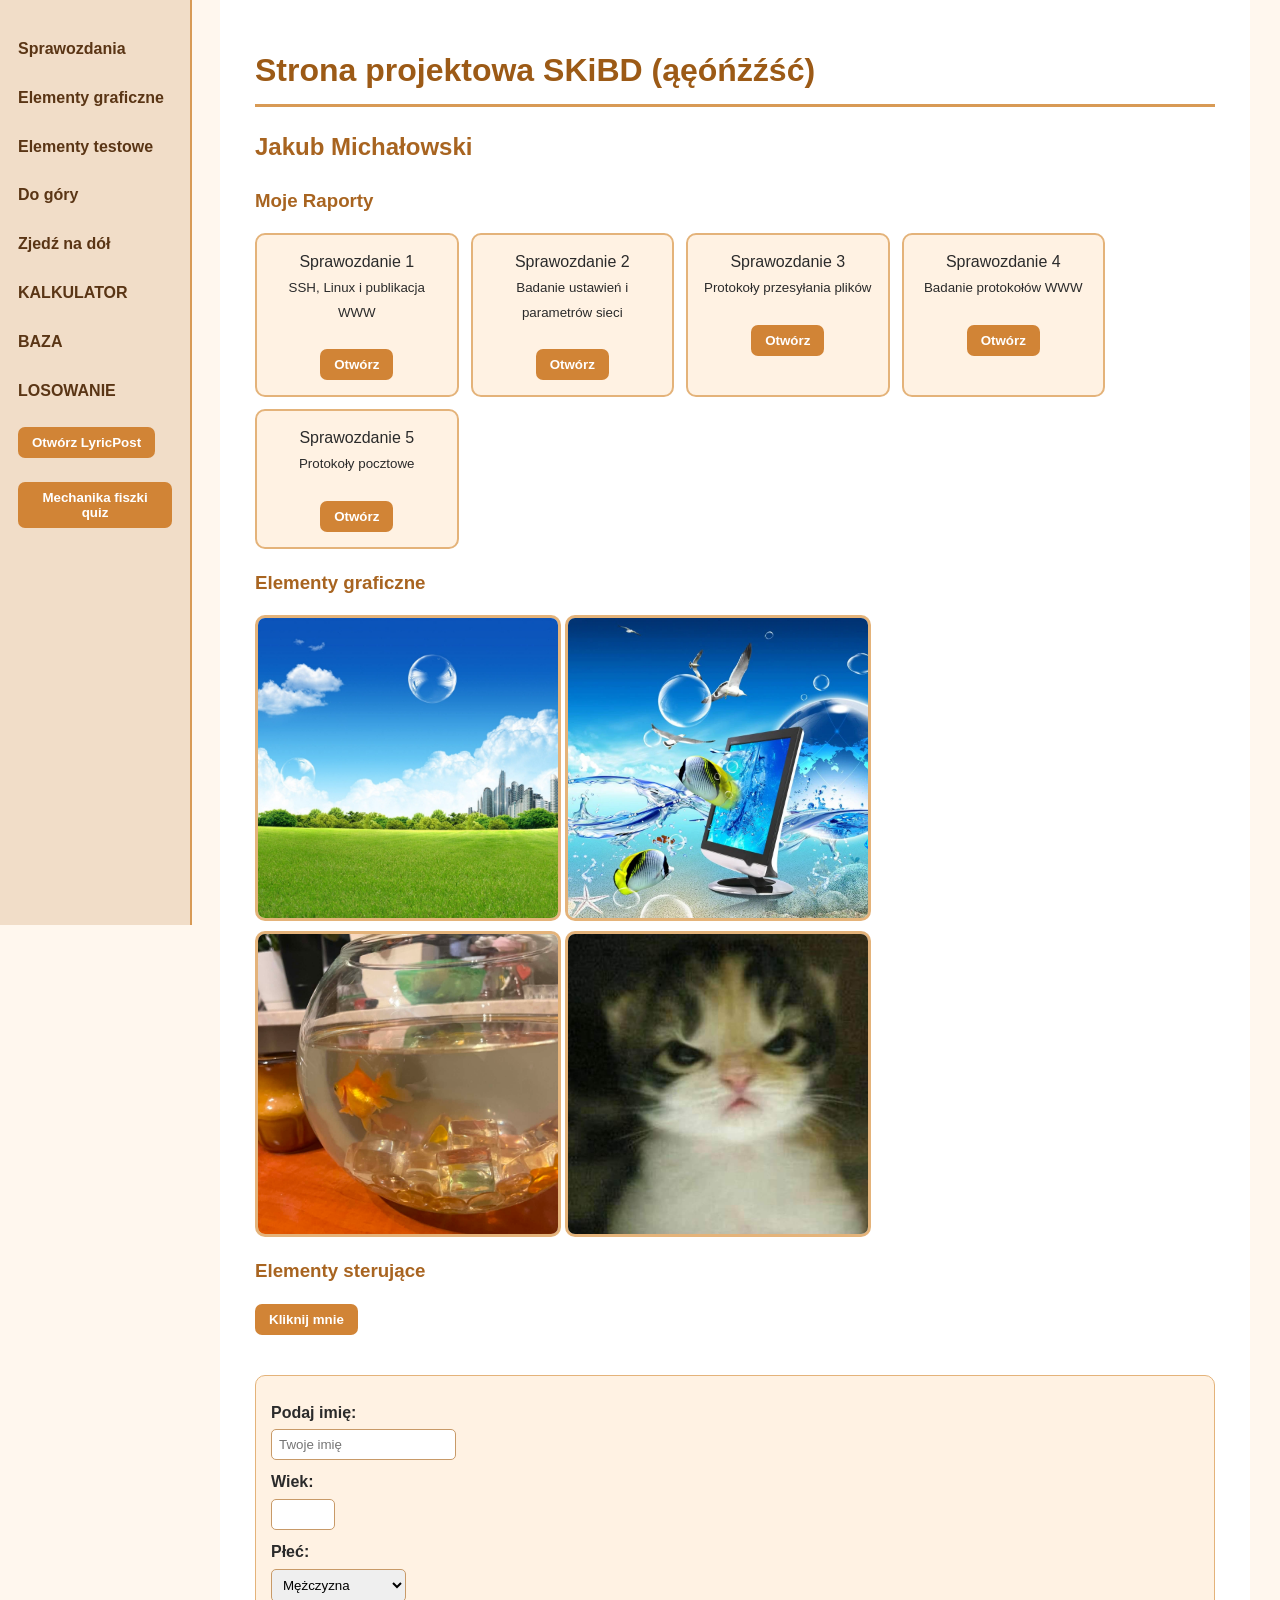
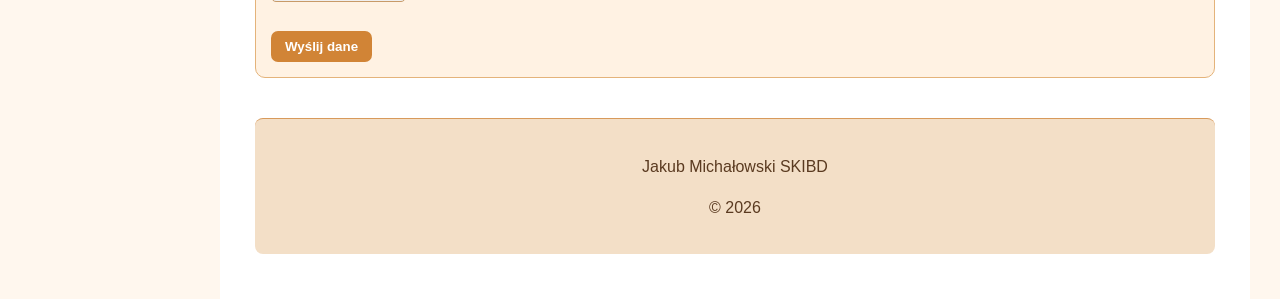
==== strona/index.html @ 9aef87c1 "Add files via upload" ====
<!DOCTYPE html>
<html lang="pl">
<head>
    <meta charset="UTF-8">
    <link rel="stylesheet" href="style.css">
    <link rel="icon" type="image/png" href="bedi.jpg.png">
    <title>Strona Projektowa - Kuba Michałowski</title>
</head>
<body>
<div class="sidebar">
    <a href="#sekcja-sprawozdania">Sprawozdania</a>
    <a href="#sekcja-grafika">Elementy graficzne</a>
    <a href="#sekcja-sterowanie">Elementy testowe</a>
    <a href="#naglowek">Do góry</a>
    <a href="#stopka">Zjedź na dół</a>
    <a href="kalkulator.php">KALKULATOR</a>
    <a href="baza.php">BAZA</a>
    <a href="losowanie.php">LOSOWANIE</a>
    <a href="lyricpost-master/lyricpost-master/index.html">
    <button>Otwórz LyricPost</button>
    <a href="mechanika1_fiszki_quiz_egzamin.html">
    <button>Mechanika fiszki quiz</button>
</a>
</div>

<div class="container">
    <h1 id="naglowek">Strona projektowa SKiBD (ąęóńżźść)</h1>
    <h2>Jakub Michałowski</h2>
    

    <h3 id="sekcja-sprawozdania">Moje Raporty</h3>
    <div class="reports-grid">
        <div class="report-item">
            Sprawozdanie 1<br>
            <small>SSH, Linux i publikacja WWW</small><br><br>
            <a href="raport1.html"><button>Otwórz</button></a>
        </div>
        <div class="report-item">
            Sprawozdanie 2<br>
            <small>Badanie ustawień i parametrów sieci</small><br><br>
            <a href="raport2.html"><button>Otwórz</button></a>
        </div>
        <div class="report-item">
            Sprawozdanie 3<br>
            <small>Protokoły przesyłania plików</small><br><br>
            <a href="raport3.html"><button>Otwórz</button></a>
        </div>
        <div class="report-item">
            Sprawozdanie 4<br>
            <small>Badanie protokołów WWW</small><br><br>
            <a href="raport4.html"><button>Otwórz</button></a>
        </div>
        <div class="report-item">
            Sprawozdanie 5<br>
            <small>Protokoły pocztowe</small><br><br>
            <a href="raport5.html"><button>Otwórz</button></a>
        </div>
        
        
    </div>

    <h3 id="sekcja-grafika">Elementy graficzne</h3>
    <div class="graphics-grid">
        <img src="grafika1.jpg" alt="Grafika 1">
        <img src="grafika2.jpg" alt="Grafika 2">
        <img src="grafika3.jpg" alt="Grafika 3">
        <img src="grafika4.jpg" alt="Grafika 4">
    </div>

    <h3 id="sekcja-sterowanie">Elementy sterujące</h3>
    <button type="button" onclick="alert('Zdecydowanie działa')">Kliknij mnie</button>

    <br><br>
    <form id="stopka-formularz">
        <label for="imie">Podaj imię:</label>
        <input type="text" id="imie" name="imie" placeholder="Twoje imię">

        <label for="wiek">Wiek:</label>
        <input type="number" id="wiek" name="wiek" min="0" max="100">

        <label for="plec">Płeć:</label>
        <select id="plec" name="plec">
            <option value="m">Mężczyzna</option>
            <option value="k">Kobieta</option>
            <option value="inna">Inna / nie podaję</option>
        </select>

        <br><br>
        <input type="submit" value="Wyślij dane">
    </form>

    <footer id="stopka">
        <p>Jakub Michałowski SKIBD</p>
        <p>&copy; 2026</p>
    </footer>

    </div>

</body>
</html>
---- strona/style.css ----
body {
    margin: 0;
    font-family: Arial, Helvetica, sans-serif;
    background: #fff7ee;
    color: #2b2b2b;
    line-height: 1.55;
}

.sidebar {
    position: fixed;
    top: 0;
    left: 0;
    width: 190px;
    height: 100%;
    background: #f1ddc8;
    border-right: 2px solid #d89a55;
    padding-top: 25px;
}

.sidebar a {
    display: block;
    padding: 12px 18px;
    color: #5a3515;
    text-decoration: none;
    font-weight: bold;
}

.sidebar a:hover {
    background: #e8c8a5;
}

.container, .report-container {
    max-width: 980px;
    margin: 0 auto;
    padding: 25px 35px 45px 35px;
    background: #ffffff;
    min-height: 100vh;
}

.container {
    margin-left: 220px;
    margin-right: 30px;
}

h1 {
    color: #9c5a16;
    border-bottom: 3px solid #d89a55;
    padding-bottom: 8px;
}

h2, h3 {
    color: #a86420;
}

p {
    margin-bottom: 14px;
}

a {
    color: #a85f1d;
}

button, input[type="submit"] {
    background: #d18436;
    color: white;
    border: none;
    border-radius: 7px;
    padding: 8px 14px;
    cursor: pointer;
    font-weight: bold;
}

button:hover, input[type="submit"]:hover {
    background: #ad6c2b;
}

.reports-grid {
    display: grid;
    grid-template-columns: repeat(auto-fit, minmax(170px, 1fr));
    gap: 12px;
    max-width: 850px;
}

.report-item {
    border: 2px solid #e4b37a;
    border-radius: 10px;
    padding: 15px;
    background: #fff2e3;
    text-align: center;
}

.graphics-grid {
    display: grid;
    grid-template-columns: 1fr 1fr;
    gap: 10px;
    max-width: 610px;
}

.graphics-grid img {
    width: 100%;
    aspect-ratio: 1 / 1;
    object-fit: cover;
    border-radius: 10px;
    border: 3px solid #e4b37a;
    background: #f7e6d1;
}

form {
    margin-top: 15px;
    padding: 15px;
    background: #fff2e3;
    border: 1px solid #e4b37a;
    border-radius: 10px;
}

label {
    display: block;
    margin-top: 10px;
    font-weight: bold;
}

input, select, textarea {
    padding: 7px;
    margin-top: 4px;
    border: 1px solid #c89a68;
    border-radius: 5px;
    max-width: 100%;
}

code {
    background: #f7e6d1;
    padding: 2px 5px;
    border-radius: 4px;
    font-family: Consolas, "Courier New", monospace;
}

pre {
    background: #2b2119;
    color: #fff7ee;
    padding: 14px;
    border-radius: 8px;
    overflow-x: auto;
}

pre code {
    background: transparent;
    color: inherit;
    padding: 0;
}

table {
    width: 100%;
    border-collapse: collapse;
    margin: 12px 0 20px 0;
}

th, td {
    border: 1px solid #d5aa7a;
    padding: 8px;
    vertical-align: top;
}

th {
    background: #f1ddc8;
    color: #5a3515;
}

.placeholder {
    color: #8a4c0f;
    background: #fff2e3;
    border: 1px dashed #d18436;
    padding: 1px 4px;
    border-radius: 4px;
}

.note, .warnbox {
    background: #fff2e3;
    border-left: 4px solid #d18436;
    padding: 10px;
    border-radius: 6px;
}

.delete-form {
    border: none;
    background: transparent;
    padding: 0;
    margin: 0;
    box-shadow: none;
}

td form.delete-form {
    background: none !important;
    border: none !important;
    padding: 0 !important;
    margin: 0 !important;
    box-shadow: none !important;
    border-radius: 0 !important;
    width: auto !important;
    display: inline !important;
}

td form.delete-form input.delete-button {
    background: #d9822b;
    color: white;
    border: none;
    padding: 8px 16px;
    border-radius: 5px;
    cursor: pointer;
    font-weight: bold;
}

footer {
    margin-top: 40px;
    padding: 20px;
    text-align: center;
    background-color: #f3dfc7;
    color: #5a3a20;
    border-top: 1px solid #d89a5b;
    border-radius: 8px;
    width: 100%;
    box-sizing: border-box;
}

@media (max-width: 800px) {
    .sidebar {
        position: static;
        width: 100%;
        height: auto;
        padding-top: 0;
    }

    .container {
        margin: 0;
        padding: 20px;
    }

    .report-container {
        padding: 20px;
    }

    .graphics-grid {
        grid-template-columns: 1fr;
    }
}
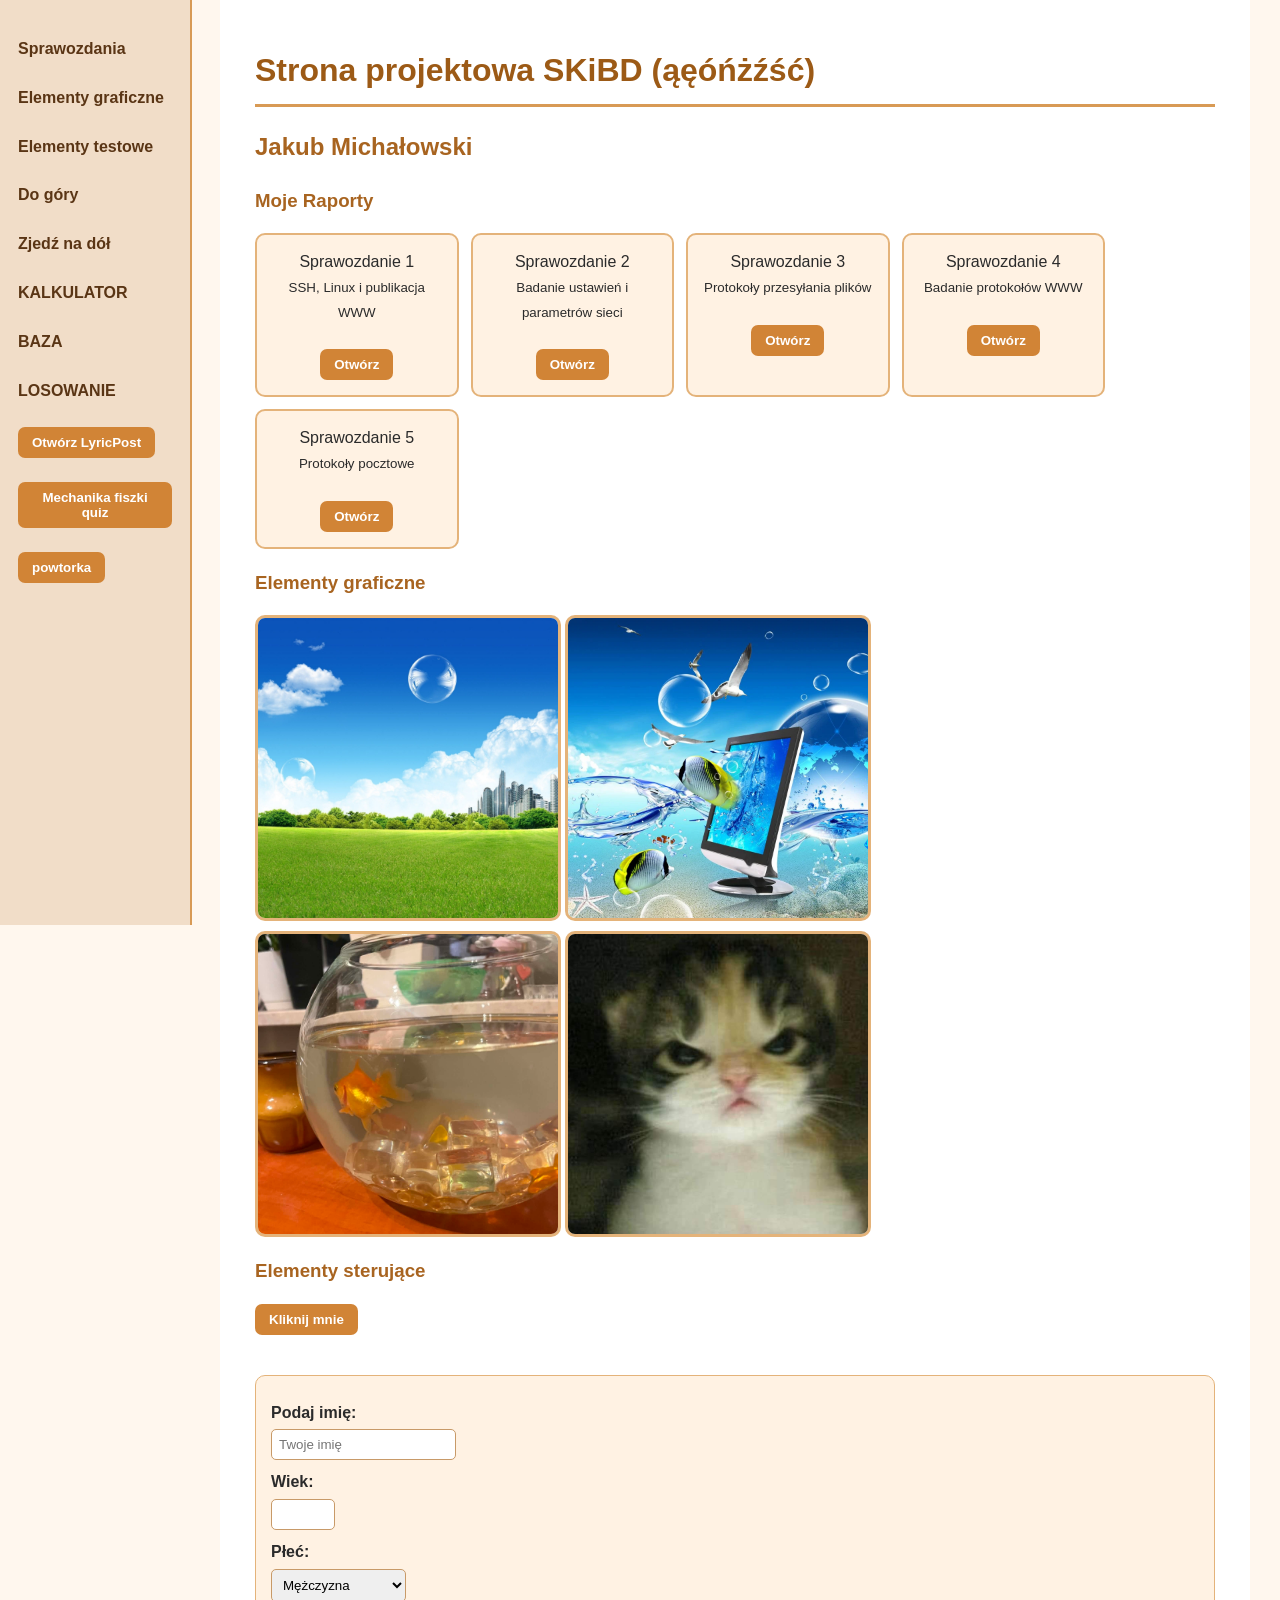
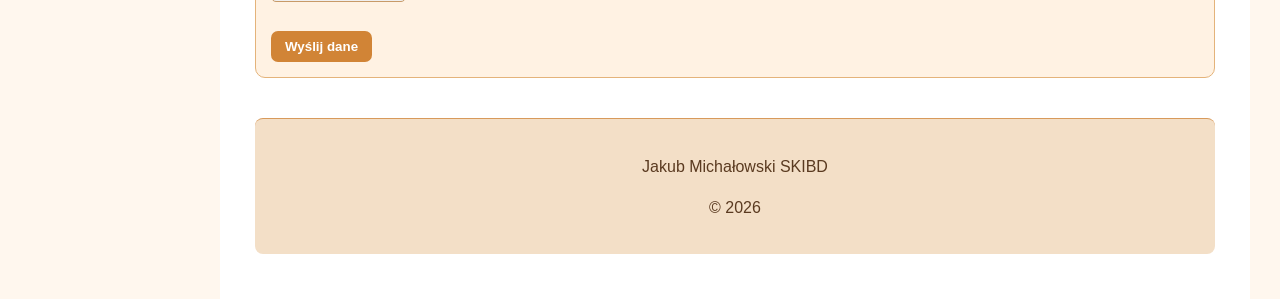
==== commit feaa05bd: "Update index.html" ====
--- a/strona/index.html
+++ b/strona/index.html
@@ -20,6 +20,8 @@
     <button>Otwórz LyricPost</button>
     <a href="mechanika1_fiszki_quiz_egzamin.html">
     <button>Mechanika fiszki quiz</button>
+    <a href="powtorka_do_obrony.html">
+    <button>powtorka</button>
 </a>
 </div>
 
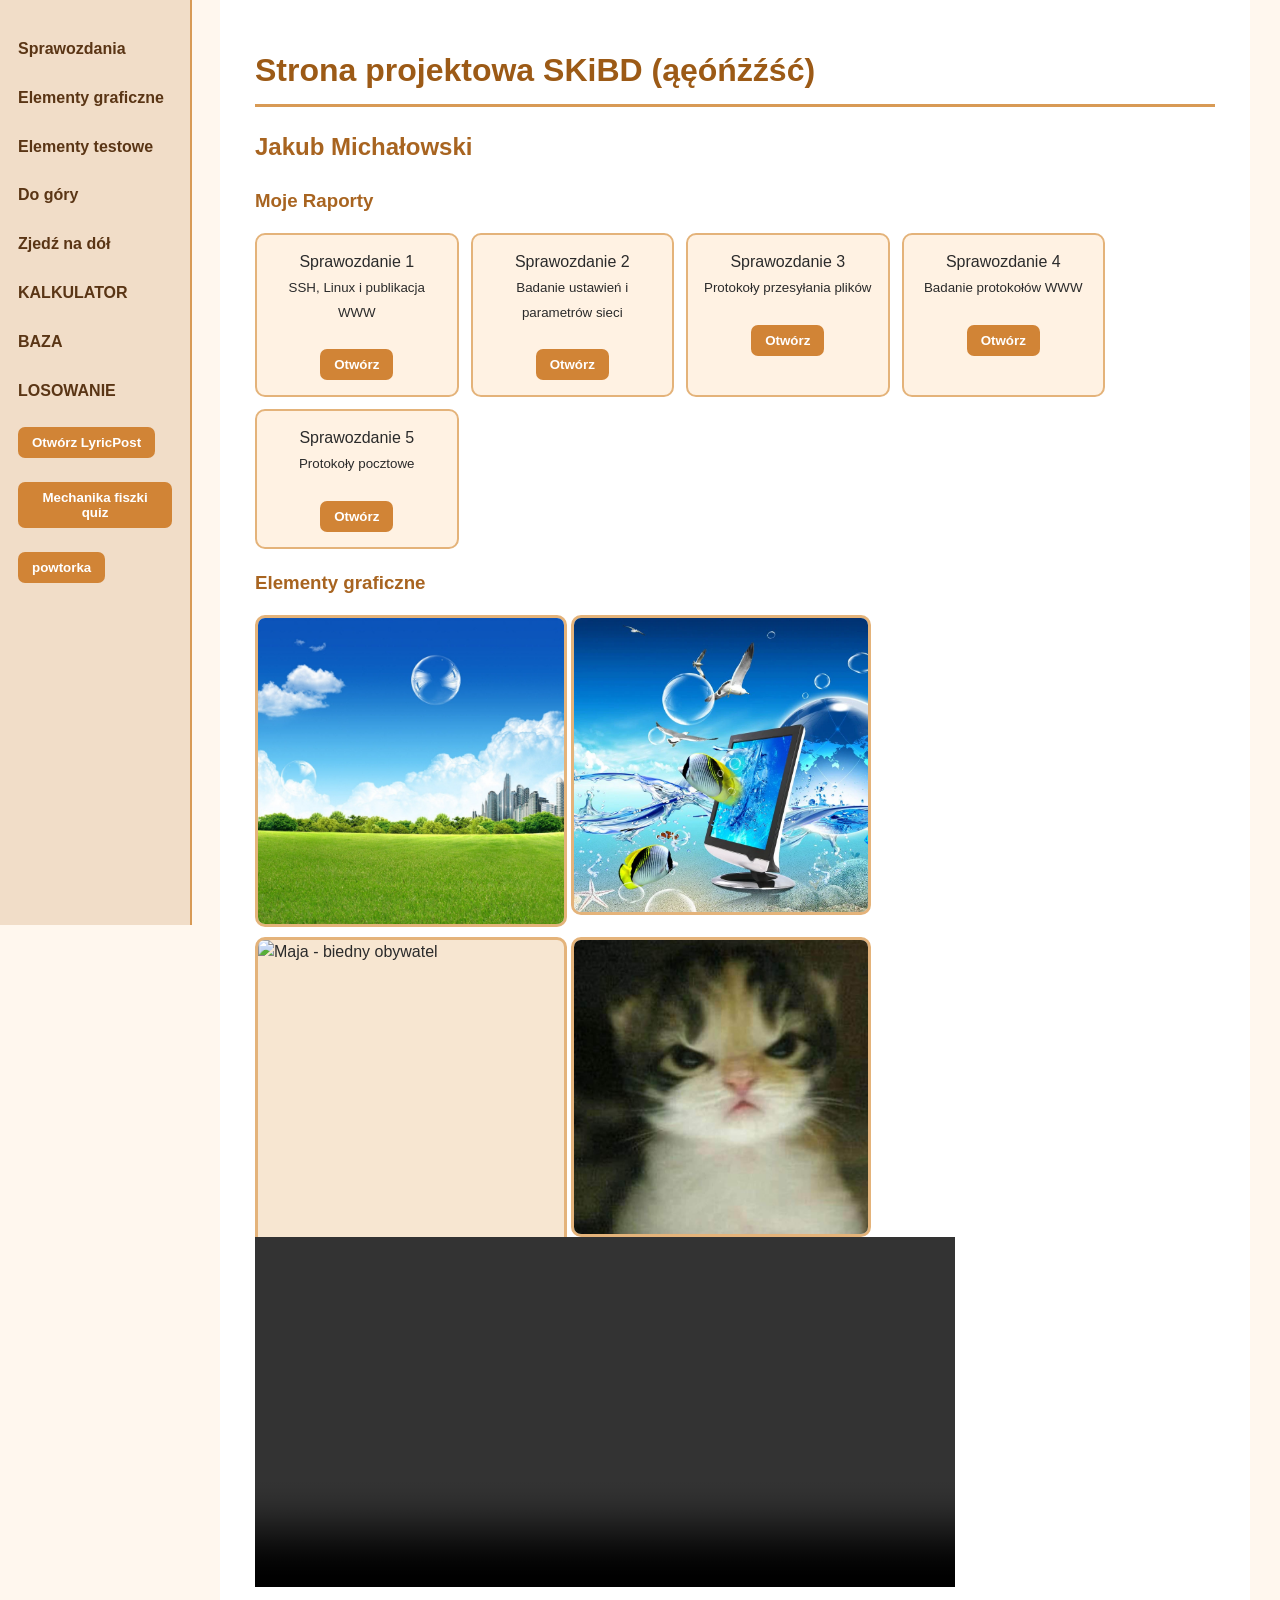
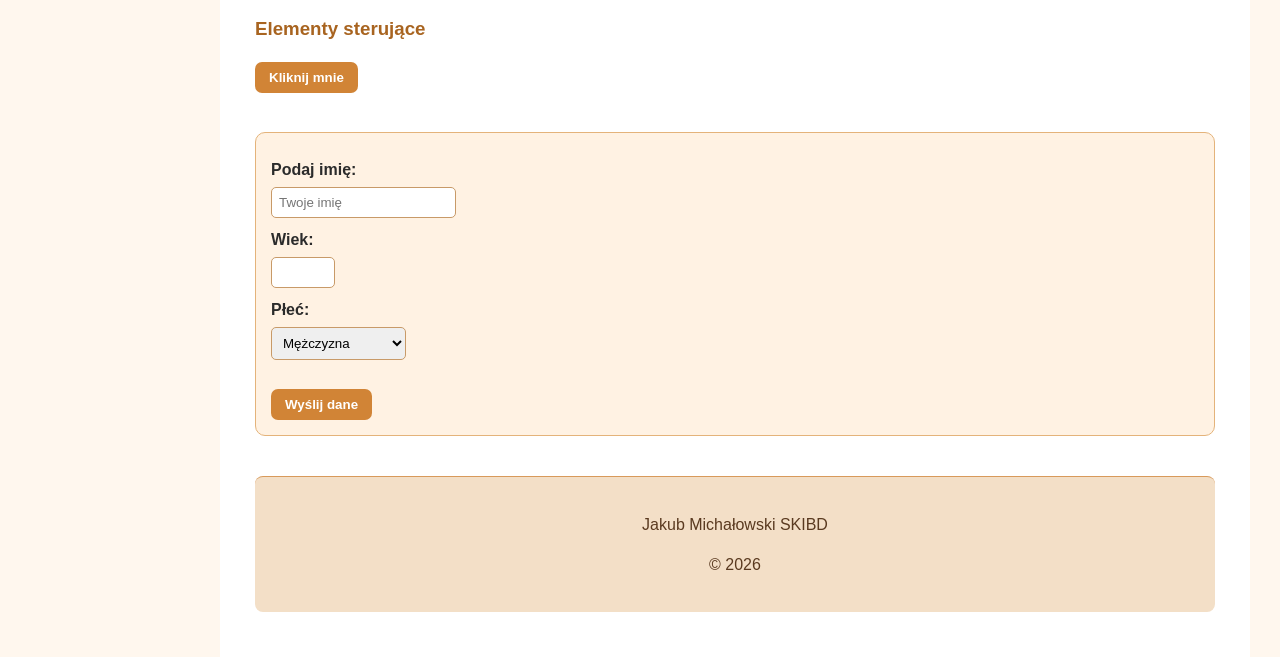
==== commit 69ce02eb: "Update index.html" ====
--- a/strona/index.html
+++ b/strona/index.html
@@ -65,10 +65,15 @@
     <div class="graphics-grid">
         <img src="grafika1.jpg" alt="Grafika 1">
         <img src="grafika2.jpg" alt="Grafika 2">
-        <img src="grafika3.jpg" alt="Grafika 3">
+        <img src="Maja - biedny obywatel.jpg" alt="Maja - biedny obywatel">
         <img src="grafika4.jpg" alt="Grafika 4">
     </div>
 
+    <video controls style="width: 100%; max-width: 700px;">
+    <source src="film.mp4" type="video/mp4">
+    Twoja przeglądarka nie obsługuje odtwarzania filmów.
+    </video>
+    
     <h3 id="sekcja-sterowanie">Elementy sterujące</h3>
     <button type="button" onclick="alert('Zdecydowanie działa')">Kliknij mnie</button>
 
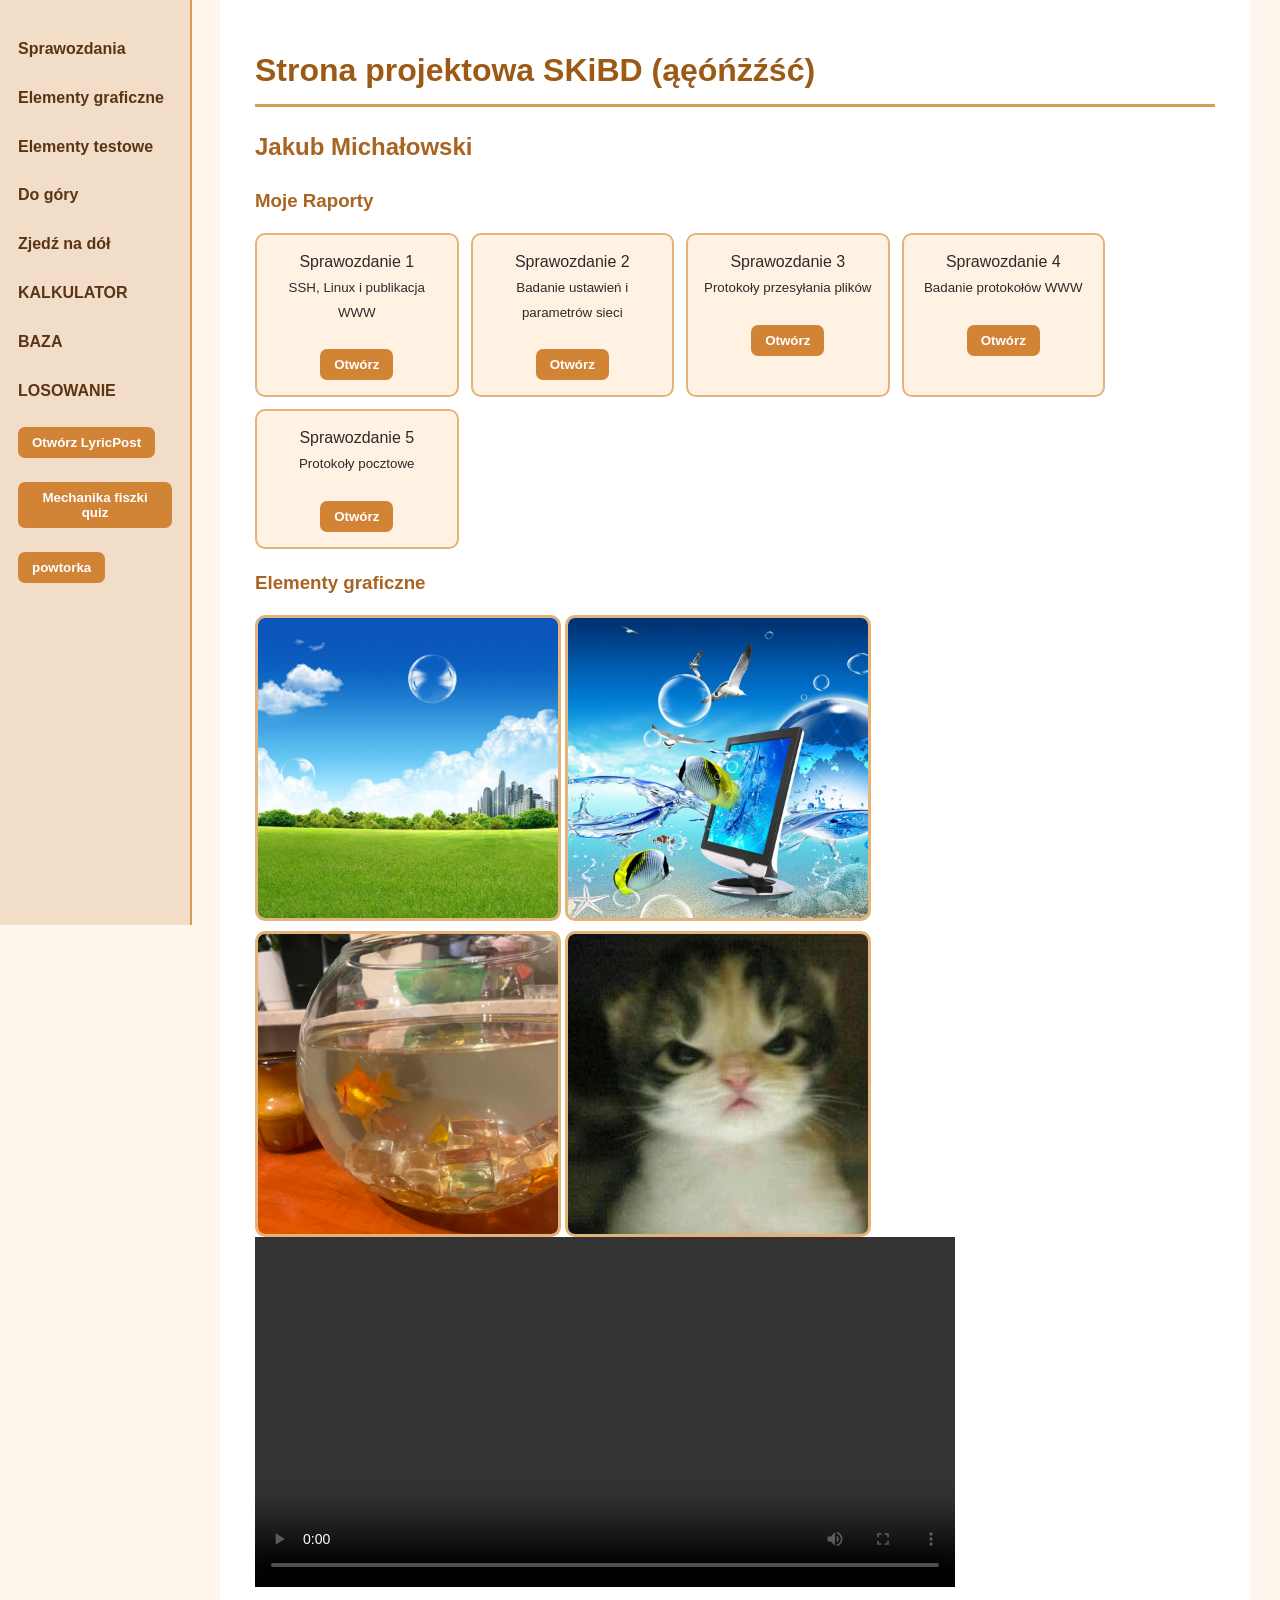
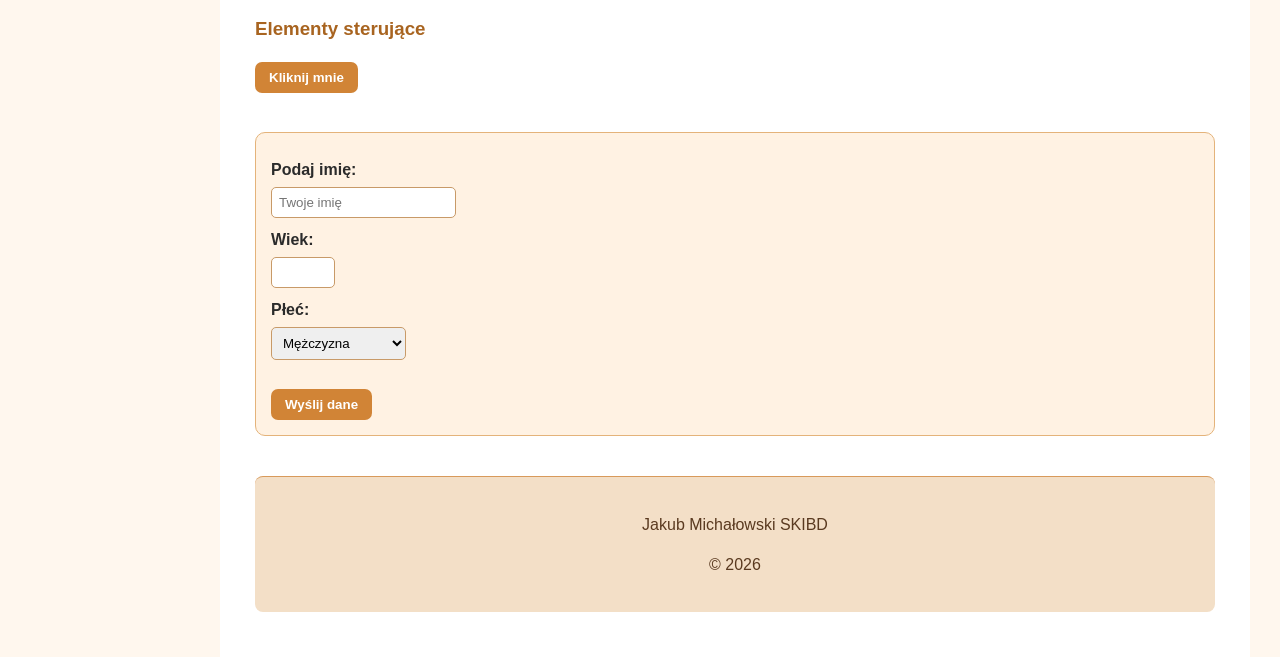
==== commit e1f1eee5: "Update index.html" ====
--- a/strona/index.html
+++ b/strona/index.html
@@ -18,7 +18,7 @@
     <a href="losowanie.php">LOSOWANIE</a>
     <a href="lyricpost-master/lyricpost-master/index.html">
     <button>Otwórz LyricPost</button>
-    <a href="mechanika1_fiszki_quiz_egzamin.html">
+    <a href="mechanika1_fiszki_quiz_egzamin_2.html">
     <button>Mechanika fiszki quiz</button>
     <a href="powtorka_do_obrony.html">
     <button>powtorka</button>
--- a/strona/style.css
+++ b/strona/style.css
@@ -221,6 +221,20 @@
     box-sizing: border-box;
 }
 
+.video-container {
+    position: relative;
+    width: 100%;
+    max-width: 700px;
+    aspect-ratio: 16 / 9;
+}
+
+.video-container iframe {
+    width: 100%;
+    height: 100%;
+    border: none;
+    border-radius: 10px;
+}
+
 @media (max-width: 800px) {
     .sidebar {
         position: static;
